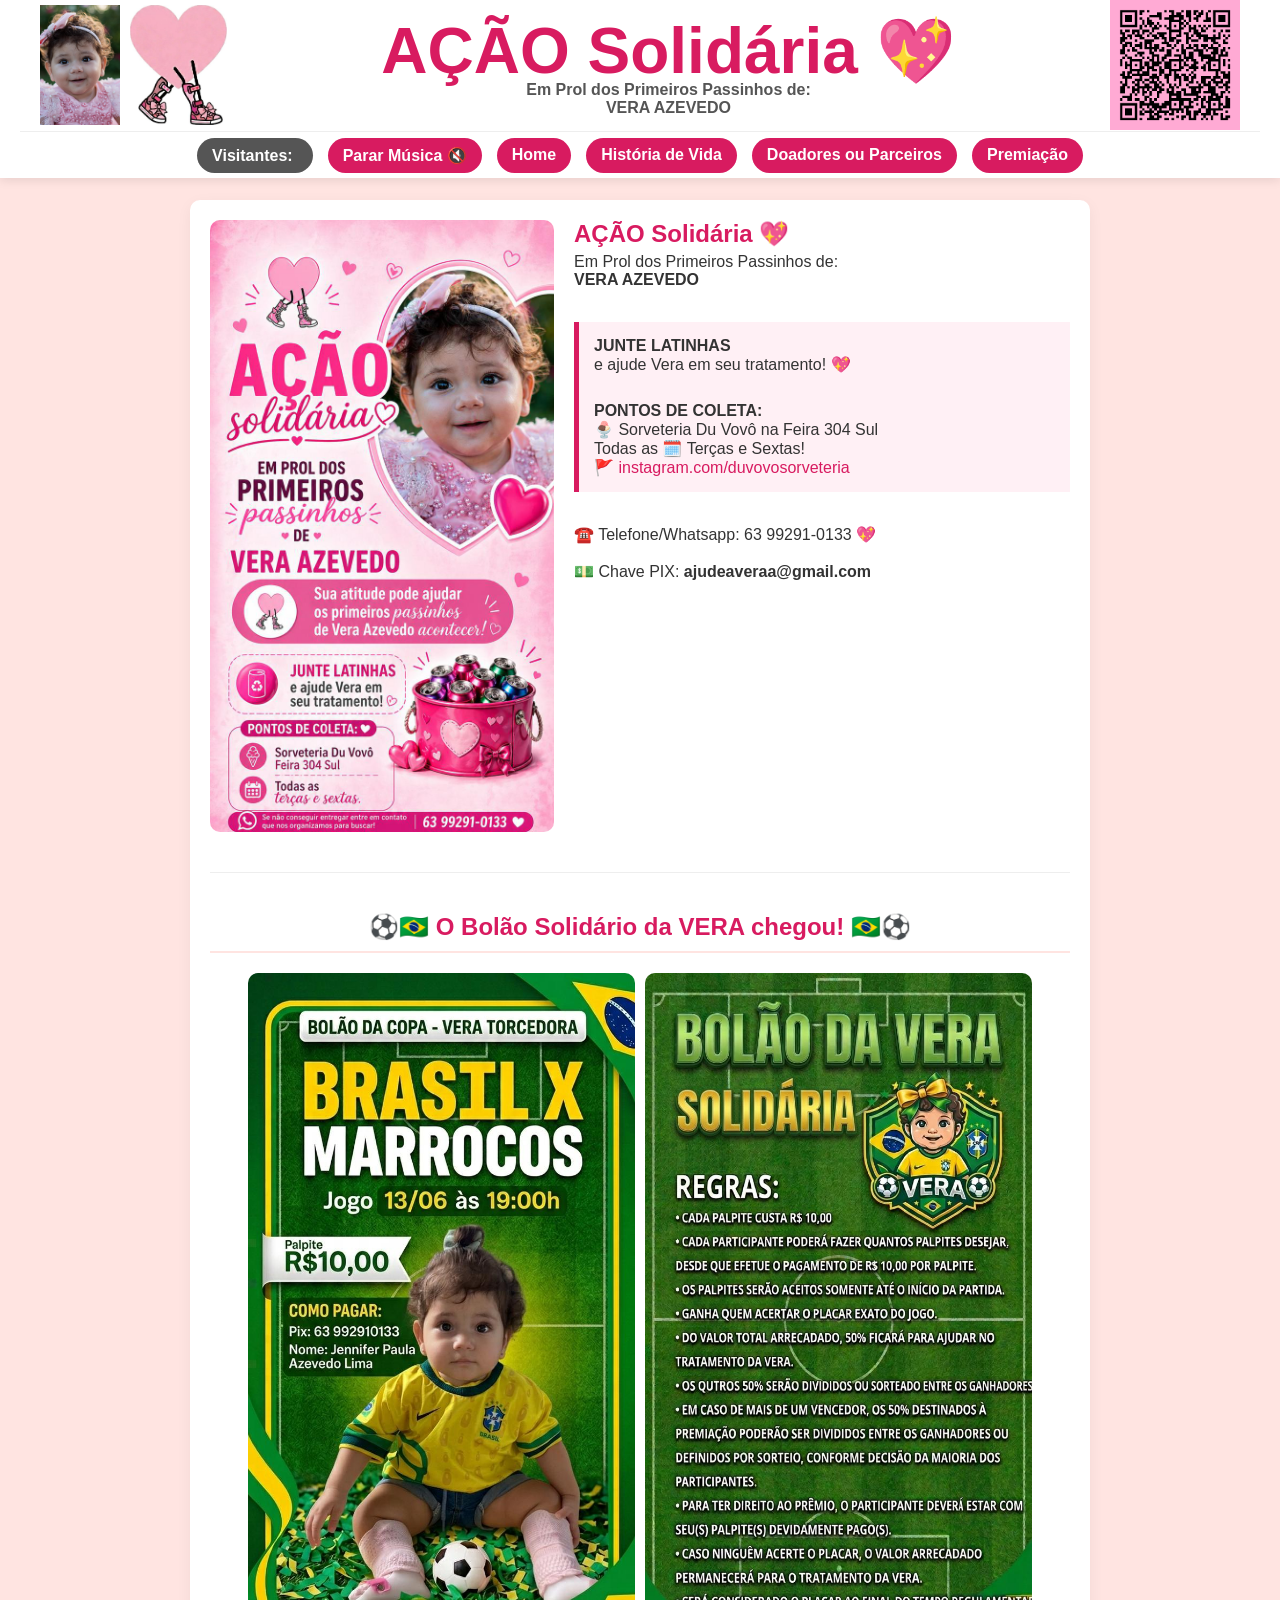
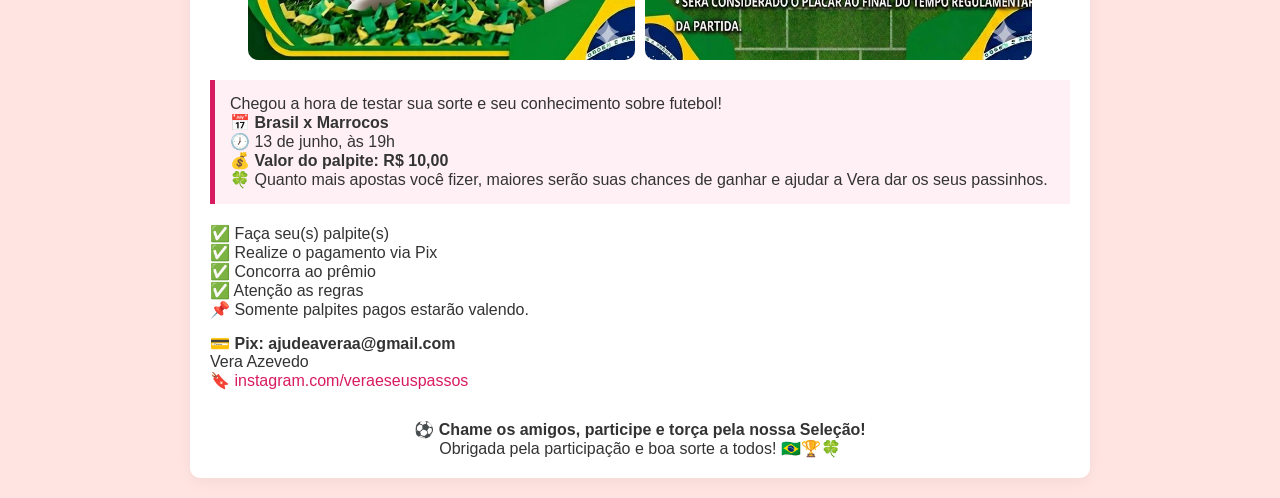
==== index.html @ 06380bad "Update index.html" ====
<!DOCTYPE html>
<html lang="pt-br">
<head>
    <meta charset="UTF-8">
    <meta name="viewport" content="width=device-width, initial-scale=1.0">
    <title>AÇÃO Solidária 💖 - Vera Azevedo</title>
    <link rel="stylesheet" href="style.css">
</head>
<body>

    <header>
        <div class="header-top">
            <div class="logo-group">
                <img src="assets/Imagem1.jpeg" alt="Vera" class="logo-img">
                <img src="assets/Imagem2.jpg" alt="Logo" class="logo-img">
            </div>
            <div class="header-title">
                <h1>AÇÃO Solidária 💖</h1>
                <p>Em Prol dos Primeiros Passinhos de:<br><strong>VERA AZEVEDO</strong></p>
            </div>
            <img src="assets/Imagem3.png" alt="QR Code" class="qr-code">
        </div>

        <nav>
            <div class="nav-links">
                <span id="visitor-counter" class="nav-btn" style="background: #555; display: flex; align-items: center; gap: 5px; padding: 2px 15px;">
    Visitantes: <img src="https://hits.sh/ajudeavera.github.io.svg?label=&color=555555&labelColor=555555" alt="" style="height: 24px; vertical-align: middle;">
</span>
                <button id="music-toggle" class="nav-btn" style="cursor: pointer; border: none;">Parar Música 🔇</button>
                <a href="index.html" class="nav-btn">Home</a>
                <a href="historia.html" class="nav-btn">História de Vida</a>
                <a href="parceiros.html" class="nav-btn">Doadores ou Parceiros</a>
                <a href="premiacao.html" class="nav-btn">Premiação</a>
            </div>
        </nav>
    </header>

    <main>
        <section class="campaign-container">
            <img src="assets/Imagem5.jpeg" alt="Campanha Fixa" class="campaign-img">
            <div class="campaign-text">
                <h2>AÇÃO Solidária 💖</h2>
                <p>Em Prol dos Primeiros Passinhos de:<br><strong>VERA AZEVEDO</strong></p><br>

                <div class="info-box">
                    <p><strong>JUNTE LATINHAS</strong><br>e ajude Vera em seu tratamento! 💖</p>
                    <p style="margin-top: 10px;"><strong><br>PONTOS DE COLETA:</strong><br>
                    🍨 Sorveteria Du Vovô na Feira 304 Sul<br>
                    Todas as 🗓️ Terças e Sextas!</p>
                    <p>🚩 <a href="https://www.instagram.com/duvovosorveteria" target="_blank" style="color: #d81b60; text-decoration: none;">instagram.com/duvovosorveteria</a></p>
                </div><br>

                <p>☎️ Telefone/Whatsapp: 63 99291-0133 💖</p><br>
                <p>💵 Chave PIX: <strong>ajudeaveraa@gmail.com</strong></p>
            </div>
        </section>

        <hr style="margin: 40px 0; border: 0; border-top: 1px solid #eee;">

        <section style="text-align: center;">
            <h2 class="section-title">⚽🇧🇷 O Bolão Solidário da VERA chegou! 🇧🇷⚽</h2>

            <div class="bolao-container">
                <img src="assets/Imagem6.jpeg" alt="Bolão 1" class="bolao-img">
                <img src="assets/Imagem7.jpeg" alt="Bolão 2" class="bolao-img">
            </div>

            <div class="info-box" style="text-align: left;">
                <p>Chegou a hora de testar sua sorte e seu conhecimento sobre futebol!</p>
                <p>📅 <strong>Brasil x Marrocos</strong><br>🕖 13 de junho, às 19h</p>
                <p>💰 <strong>Valor do palpite: R$ 10,00</strong></p>
                <p>🍀 Quanto mais apostas você fizer, maiores serão suas chances de ganhar e ajudar a Vera dar os seus passinhos.</p>
            </div>

            <div style="text-align: left; margin-top: 20px;">
                <p>✅ Faça seu(s) palpite(s)</p>
                <p>✅ Realize o pagamento via Pix</p>
                <p>✅ Concorra ao prêmio</p>
                <p>✅ Atenção as regras</p>
                <p>📌 Somente palpites pagos estarão valendo.</p>
                <p style="margin-top: 15px;">💳 <strong>Pix: ajudeaveraa@gmail.com</strong><br>Vera Azevedo</p>
                <p>🔖 <a href="https://www.instagram.com/veraeseuspassos" target="_blank" style="color: #d81b60; text-decoration: none;">instagram.com/veraeseuspassos</a></p>
            </div>

            <p style="margin-top: 30px; font-weight: bold;">⚽ Chame os amigos, participe e torça pela nossa Seleção!</p>
            <p>Obrigada pela participação e boa sorte a todos! 🇧🇷🏆🍀</p>
        </section>
    </main>

    <audio id="bg-music" loop>
        <source src="assets/musica.mp3" type="audio/mpeg">
    </audio>

    <script>
        const music = document.getElementById('bg-music');
        const toggleBtn = document.getElementById('music-toggle');

        function startMusic() {
            music.play().then(() => {
                toggleBtn.innerText = "Parar Música 🔇";
            }).catch(e => {
                console.log("Aguardando interação para tocar música.");
            });
        }

        window.addEventListener('load', startMusic);
        document.body.addEventListener('click', () => {
            if (music.paused && toggleBtn.innerText.includes("Parar")) {
                startMusic();
            }
        }, { once: false });

        toggleBtn.addEventListener('click', (e) => {
            e.stopPropagation();
            if (music.paused) {
                music.play();
                toggleBtn.innerText = "Parar Música 🔇";
            } else {
                music.pause();
                toggleBtn.innerText = "Tocar Música 🎵";
            }
        });
    </script>
</body>
</html>
---- style.css ----
/* Configurações Gerais */
* {
    margin: 0;
    padding: 0;
    box-sizing: border-box;
    font-family: 'Segoe UI', Tahoma, Geneva, Verdana, sans-serif;
}

body {
    background-color: #ffe4e1; /* Rosa claro */
    color: #333;
    padding-top: 180px; /* Ajustado para 180px conforme solicitado */
}

/* Cabeçalho Fixo */
header {
    position: fixed;
    top: 0;
    left: 0;
    width: 100%;
    background-color: #fff;
    box-shadow: 0 2px 10px rgba(0,0,0,0.1);
    z-index: 1000;
    padding: 0px 20px;
}

.header-top {
    display: flex;
    justify-content: space-between;
    align-items: center;
    max-width: 1200px;
    margin: 0 auto;
}

.logo-group {
    display: flex;
    align-items: center;
    gap: 10px;
}

.logo-img {
    height: 120px; /* Mantendo sua alteração */
    width: auto;
    object-fit: contain;
}

.header-title {
    text-align: center;
    flex-grow: 1;
}

.header-title h1 {
    color: #d81b60;
    font-size: 4.0rem; /* Mantendo seu título gigante */
    margin-bottom: -8px; /* Mantendo sua aproximação */
}

.header-title p {
    font-weight: bold;
    color: #555;
}

.qr-code {
    height: 130px; /* Mantendo sua alteração */
}

/* Navegação */
nav {
    border-top: 1px solid #eee;
    margin-top: 1px;
    padding-top: 1px;
    text-align: center;
}

.nav-links {
    display: flex;
    justify-content: center;
    gap: 15px;
    flex-wrap: wrap;
    padding: 5px 0;
}

.nav-btn {
    background-color: #d81b60;
    color: white;
    padding: 8px 15px; /* Ajustado para melhor clique */
    text-decoration: none;
    border-radius: 20px;
    font-weight: bold;
    font-size: 1.0rem;
    transition: background 0.3s;
    border: none;
    cursor: pointer;
}

.nav-btn:hover {
    background-color: #ad1457;
}

/* Conteúdo Principal */
main {
    max-width: 900px;
    margin: 20px auto;
    padding: 20px;
    background-color: #fff;
    border-radius: 10px;
    box-shadow: 0 4px 15px rgba(0,0,0,0.05);
}

.section-title {
    color: #d81b60;
    text-align: center;
    margin-bottom: 20px;
    border-bottom: 2px solid #ffe4e1;
    padding-bottom: 10px;
}

/* Estilo Home */
.campaign-container {
    display: flex;
    gap: 20px;
    margin-bottom: 40px;
    align-items: flex-start;
}

.campaign-img {
    width: 40%;
    border-radius: 10px;
}

.campaign-text {
    width: 60%;
}

.campaign-text h2 {
    color: #d81b60;
    margin-bottom: 5px; /* Aproximado conforme solicitado anteriormente */
}

.info-box {
    background-color: #fff0f5;
    padding: 15px;
    border-left: 5px solid #d81b60;
    margin: 15px 0;
}

.bolao-container {
    display: flex;
    gap: 10px;
    justify-content: center;
    margin: 20px 0;
}

.bolao-img {
    width: 45%;
    border-radius: 10px;
}

/* Grid de Doadores */
.partners-grid {
    display: grid;
    grid-template-columns: repeat(auto-fill, minmax(180px, 1fr));
    gap: 20px;
    margin-top: 20px;
}

.partner-card {
    text-align: center;
    border: 1px solid #eee;
    padding: 10px;
    border-radius: 8px;
}

.partner-card img {
    width: 100%;
    height: 150px;
    object-fit: cover;
    border-radius: 5px;
    margin-bottom: 10px;
}

/* Responsividade */
@media (max-width: 768px) {
    body {
        padding-top: 450px; /* Aumentado para o título gigante no mobile */
    }
    
    .header-title h1 {
        font-size: 2.5rem; /* Reduzido no mobile para não quebrar tudo */
    }

    .header-top {
        flex-direction: column;
        gap: 10px;
    }
    
    .campaign-container {
        flex-direction: column;
    }
    
    .campaign-img, .campaign-text {
        width: 100%;
    }
    
    .bolao-container {
        flex-direction: column;
        align-items: center;
    }
    
    .bolao-img {
        width: 100%;
    }
}
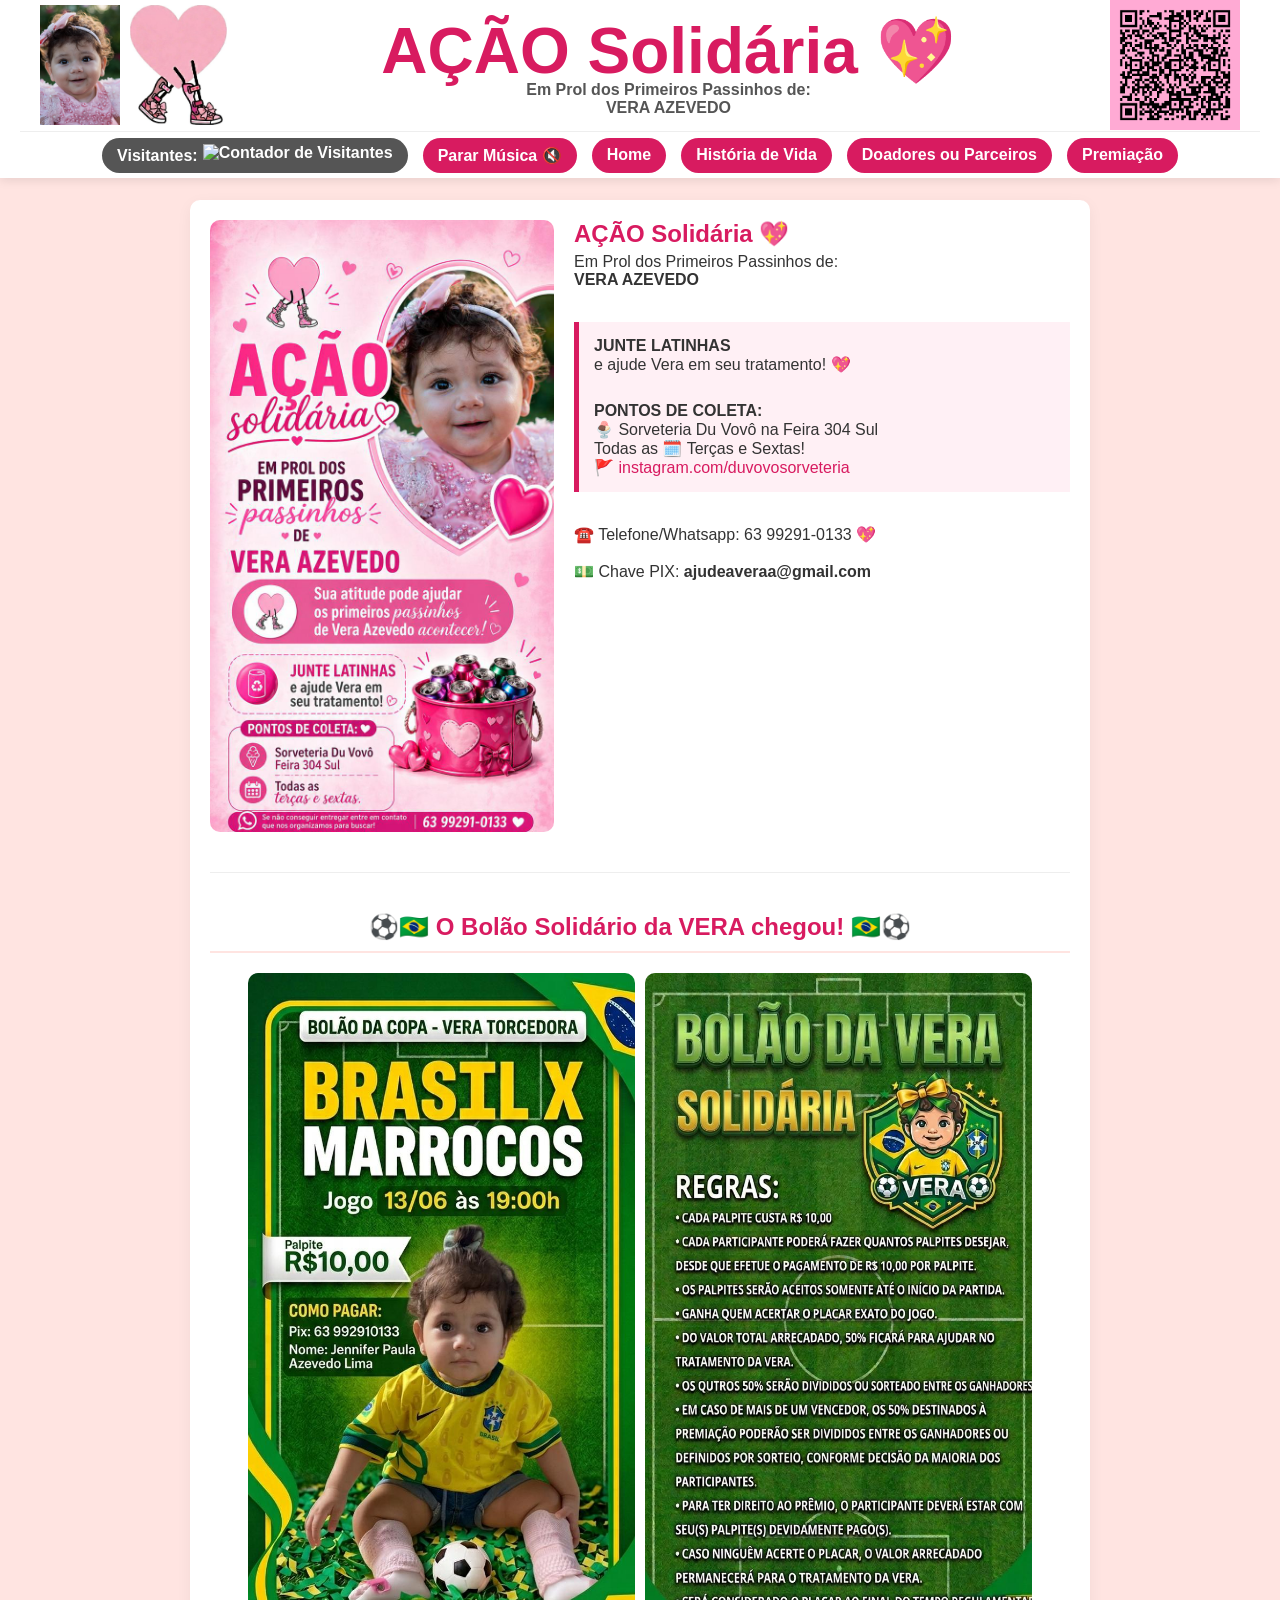
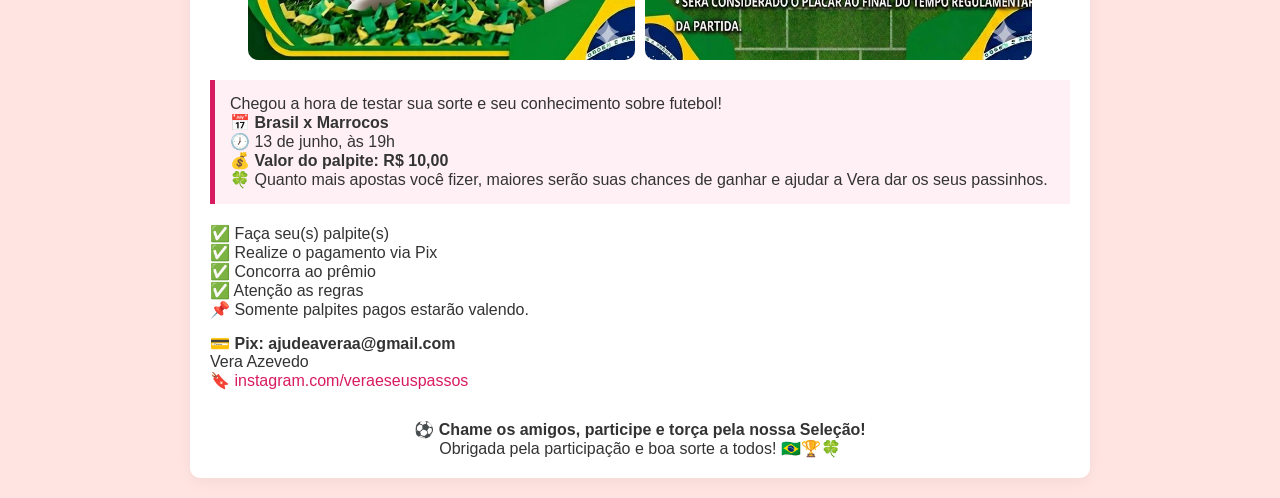
==== commit d9121fb2: "Update index.html" ====
--- a/index.html
+++ b/index.html
@@ -24,8 +24,8 @@
         <nav>
             <div class="nav-links">
                 <span id="visitor-counter" class="nav-btn" style="background: #555; display: flex; align-items: center; gap: 5px; padding: 2px 15px;">
-    Visitantes: <img src="https://hits.sh/ajudeavera.github.io.svg?label=&color=555555&labelColor=555555" alt="" style="height: 24px; vertical-align: middle;">
-</span>
+                    Visitantes: <img src="https://hits.sh/ajudeavera.github.io.svg?label=%20&color=ff2bd6&labelColor=ff2bd6&style=for-the-badge" alt="Contador de Visitantes" style="height: 24px; vertical-align: middle;">
+                </span>
                 <button id="music-toggle" class="nav-btn" style="cursor: pointer; border: none;">Parar Música 🔇</button>
                 <a href="index.html" class="nav-btn">Home</a>
                 <a href="historia.html" class="nav-btn">História de Vida</a>
--- a/style.css
+++ b/style.css
@@ -7,9 +7,9 @@
 }
 
 body {
-    background-color: #ffe4e1; /* Rosa claro */
+    background-color: #ffe4e1;
     color: #333;
-    padding-top: 180px; /* Ajustado para 180px conforme solicitado */
+    padding-top: 180px;
 }
 
 /* Cabeçalho Fixo */
@@ -39,7 +39,7 @@
 }
 
 .logo-img {
-    height: 120px; /* Mantendo sua alteração */
+    height: 120px;
     width: auto;
     object-fit: contain;
 }
@@ -51,8 +51,8 @@
 
 .header-title h1 {
     color: #d81b60;
-    font-size: 4.0rem; /* Mantendo seu título gigante */
-    margin-bottom: -8px; /* Mantendo sua aproximação */
+    font-size: 4.0rem;
+    margin-bottom: -8px;
 }
 
 .header-title p {
@@ -61,7 +61,7 @@
 }
 
 .qr-code {
-    height: 130px; /* Mantendo sua alteração */
+    height: 130px;
 }
 
 /* Navegação */
@@ -83,7 +83,7 @@
 .nav-btn {
     background-color: #d81b60;
     color: white;
-    padding: 8px 15px; /* Ajustado para melhor clique */
+    padding: 8px 15px;
     text-decoration: none;
     border-radius: 20px;
     font-weight: bold;
@@ -134,7 +134,7 @@
 
 .campaign-text h2 {
     color: #d81b60;
-    margin-bottom: 5px; /* Aproximado conforme solicitado anteriormente */
+    margin-bottom: 5px;
 }
 
 .info-box {
@@ -179,34 +179,65 @@
     margin-bottom: 10px;
 }
 
-/* Responsividade */
+/* Responsividade Mobile */
 @media (max-width: 768px) {
+
     body {
-        padding-top: 450px; /* Aumentado para o título gigante no mobile */
-    }
-    
+        padding-top: 220px; /* Reduzido — cabeçalho menor no mobile */
+    }
+
+    /* Cabeçalho empilhado no mobile */
+    .header-top {
+        flex-direction: row; /* mantém na mesma linha mas reduz tudo */
+        align-items: center;
+        gap: 5px;
+        padding: 5px 0;
+    }
+
+    /* Imagens 1 e 2 menores no mobile */
+    .logo-img {
+        height: 55px;
+    }
+
+    /* Título menor no mobile */
     .header-title h1 {
-        font-size: 2.5rem; /* Reduzido no mobile para não quebrar tudo */
-    }
-
-    .header-top {
-        flex-direction: column;
-        gap: 10px;
-    }
-    
+        font-size: 1.4rem;
+        margin-bottom: -4px;
+    }
+
+    .header-title p {
+        font-size: 0.75rem;
+    }
+
+    /* QR Code menor no mobile */
+    .qr-code {
+        height: 60px;
+    }
+
+    /* Botões do menu menores */
+    .nav-btn {
+        font-size: 0.8rem;
+        padding: 6px 10px;
+    }
+
+    .nav-links {
+        gap: 8px;
+    }
+
+    /* Conteúdo principal */
     .campaign-container {
         flex-direction: column;
     }
-    
+
     .campaign-img, .campaign-text {
         width: 100%;
     }
-    
+
     .bolao-container {
         flex-direction: column;
         align-items: center;
     }
-    
+
     .bolao-img {
         width: 100%;
     }
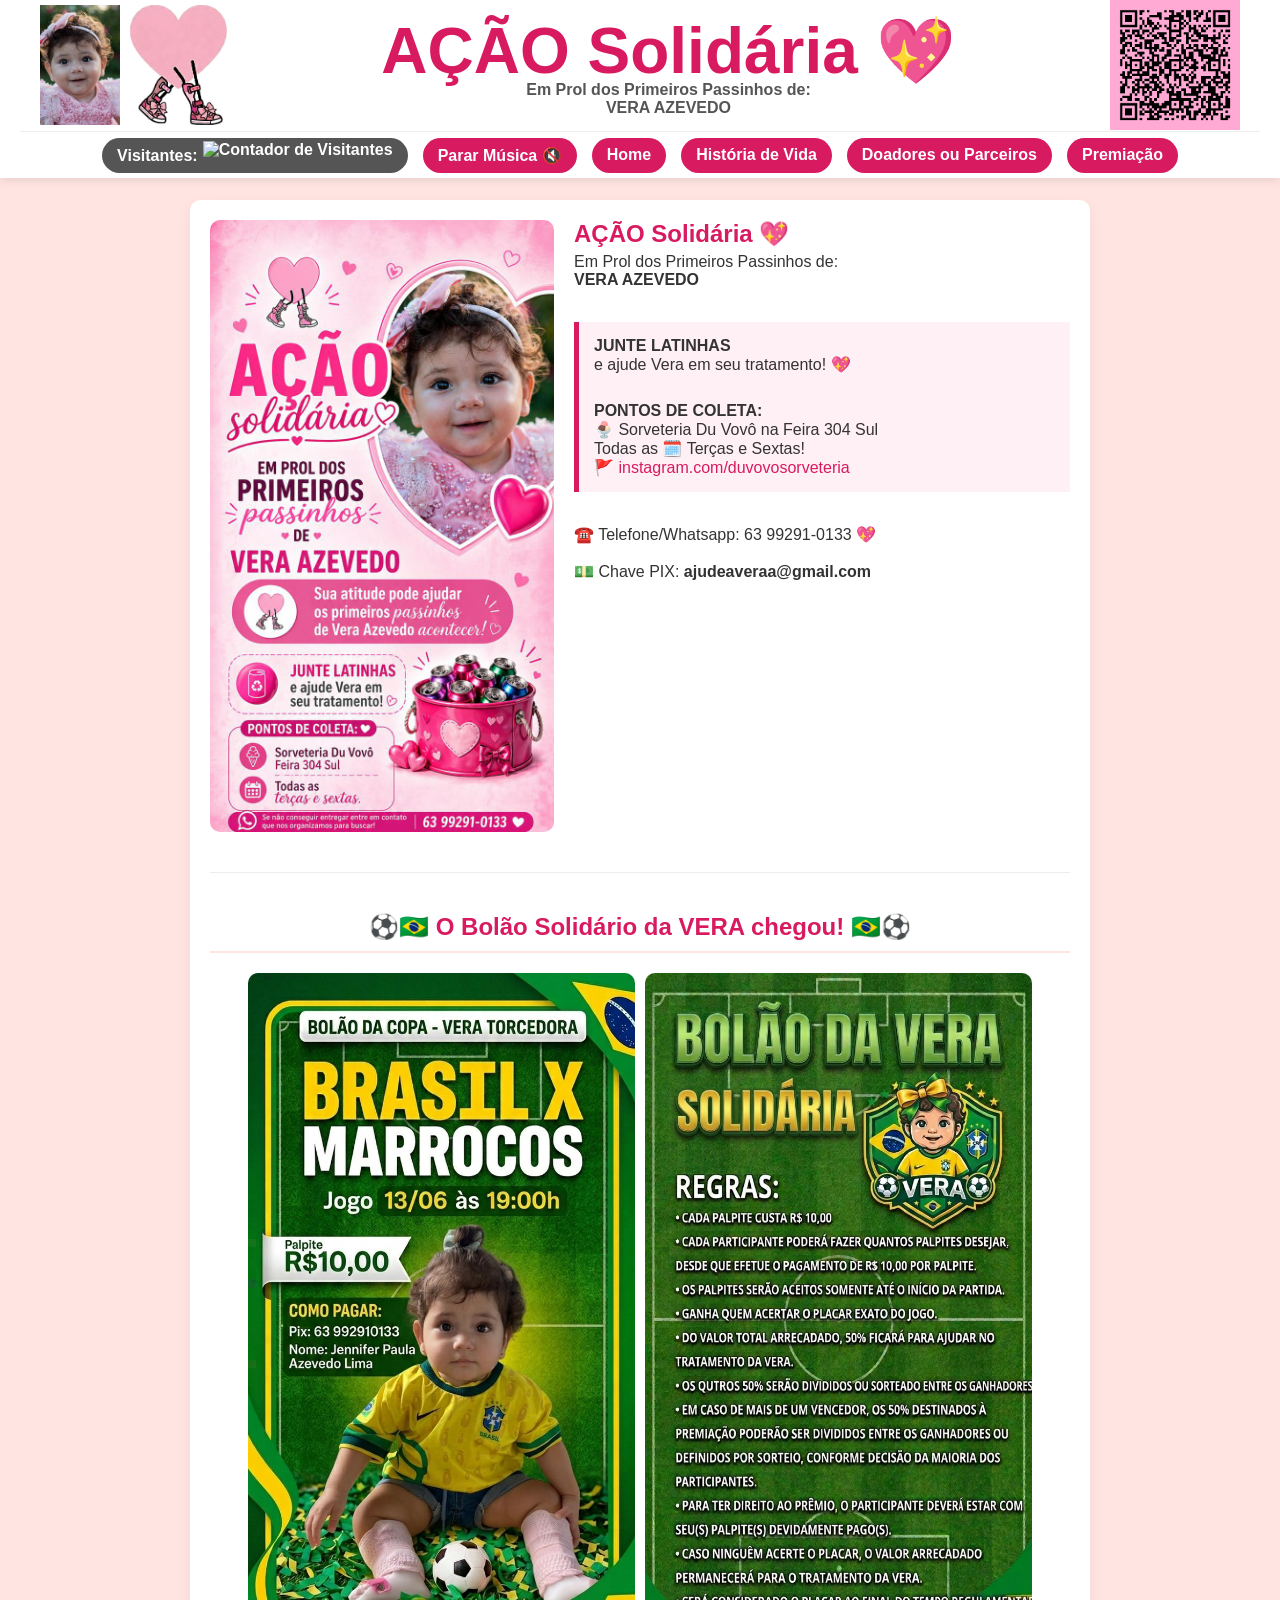
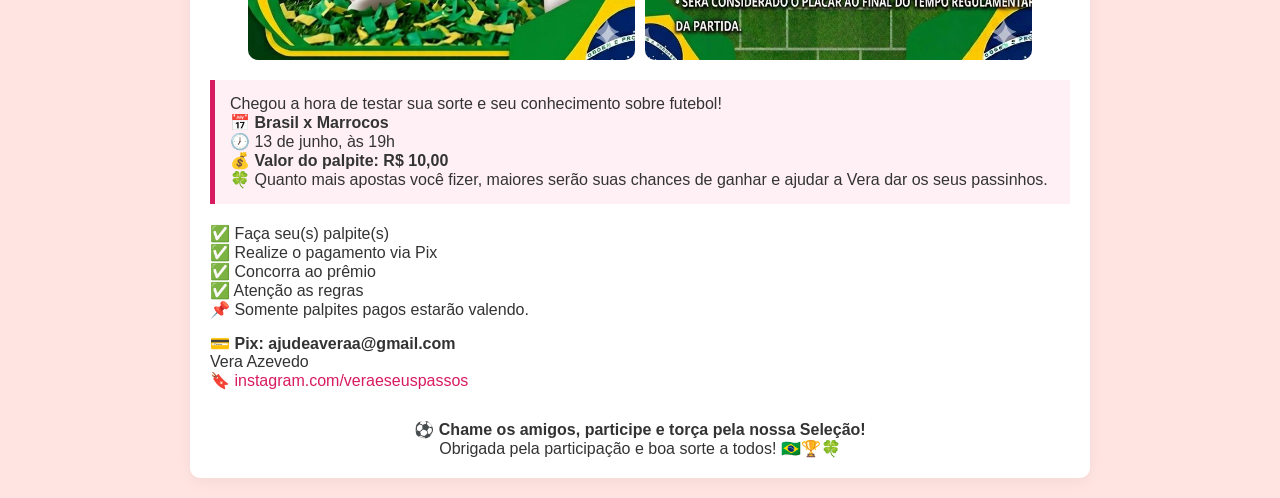
==== commit 5be0973a: "Update index.html" ====
--- a/index.html
+++ b/index.html
@@ -24,7 +24,7 @@
         <nav>
             <div class="nav-links">
                 <span id="visitor-counter" class="nav-btn" style="background: #555; display: flex; align-items: center; gap: 5px; padding: 2px 15px;">
-                    Visitantes: <img src="https://hits.sh/ajudeavera.github.io.svg?label=%20&color=ff2bd6&labelColor=ff2bd6&style=for-the-badge" alt="Contador de Visitantes" style="height: 24px; vertical-align: middle;">
+                    Visitantes: <img src="https://hits.sh/ajudeavera.github.io.svg?label=%20&color=ff2bd6&labelColor=ff2bd6&style=for-the-badge" alt="Contador de Visitantes" style="height: 30px; vertical-align: middle;">
                 </span>
                 <button id="music-toggle" class="nav-btn" style="cursor: pointer; border: none;">Parar Música 🔇</button>
                 <a href="index.html" class="nav-btn">Home</a>
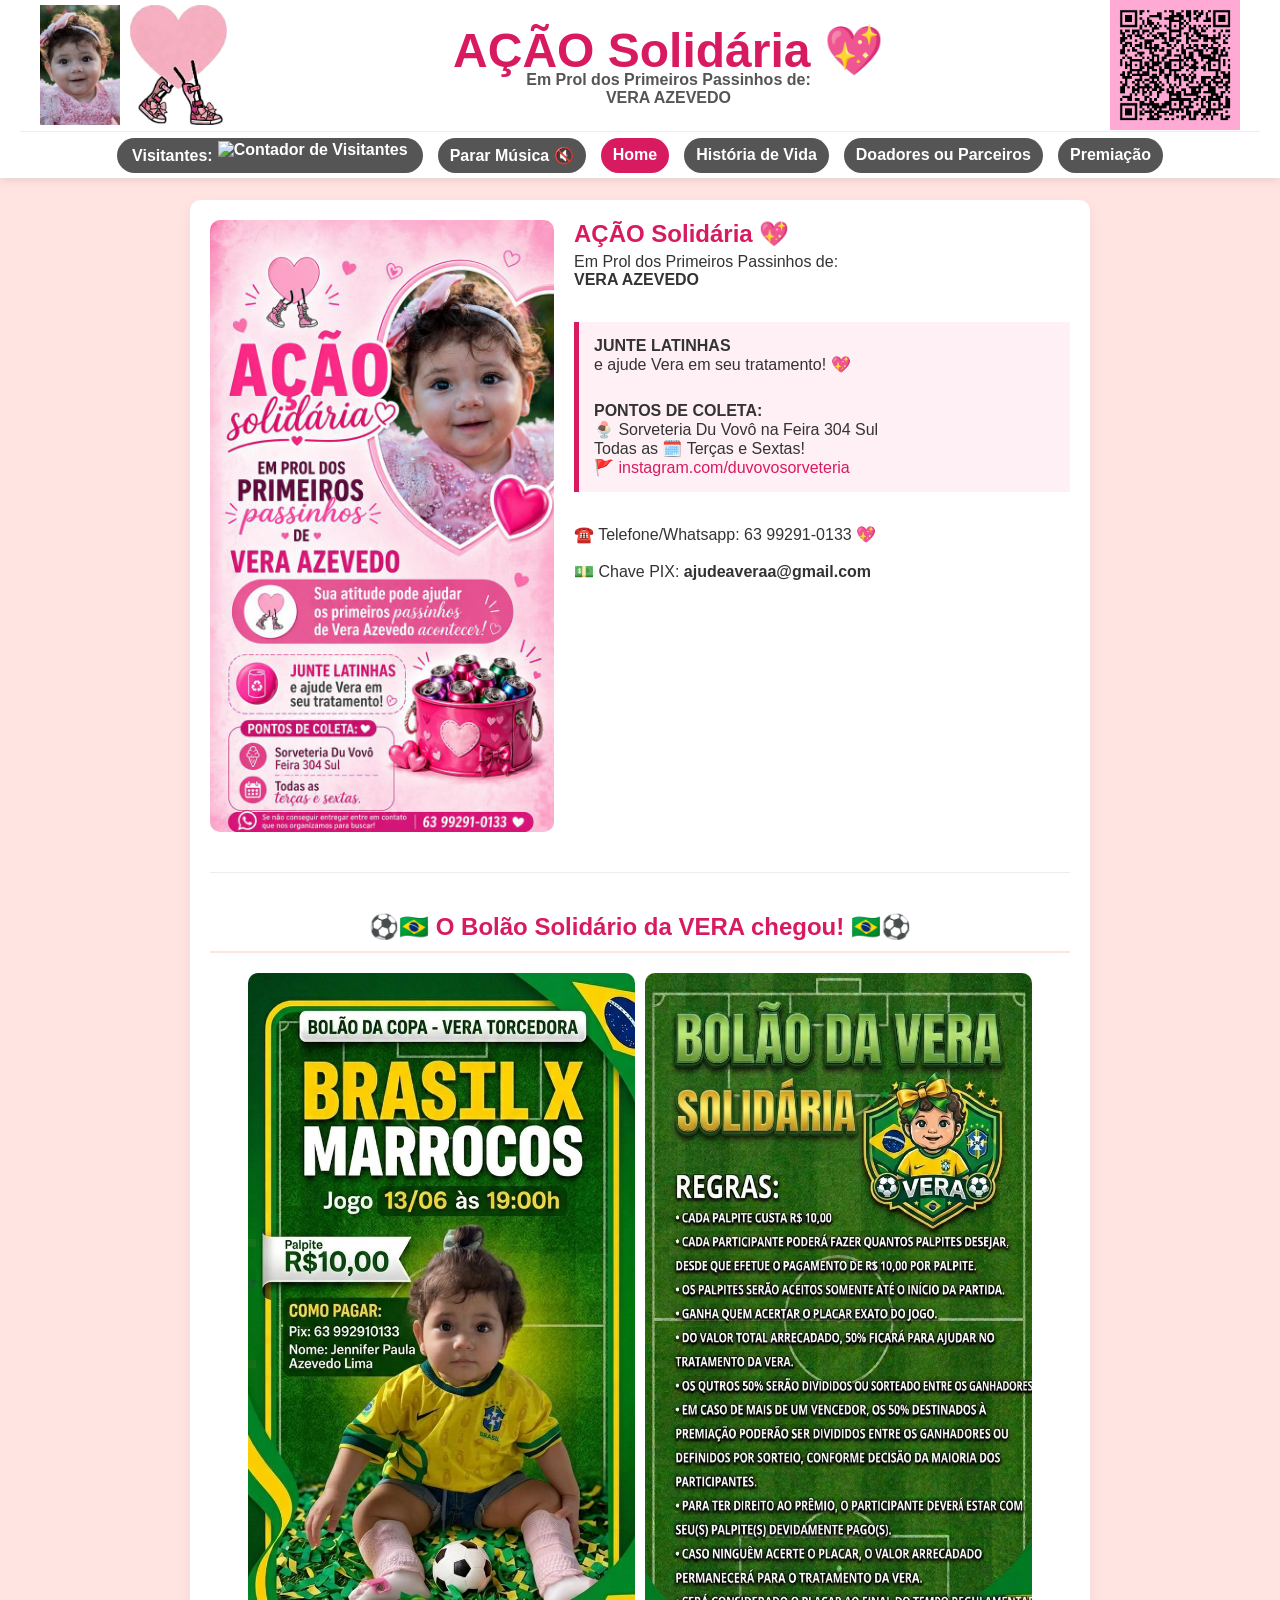
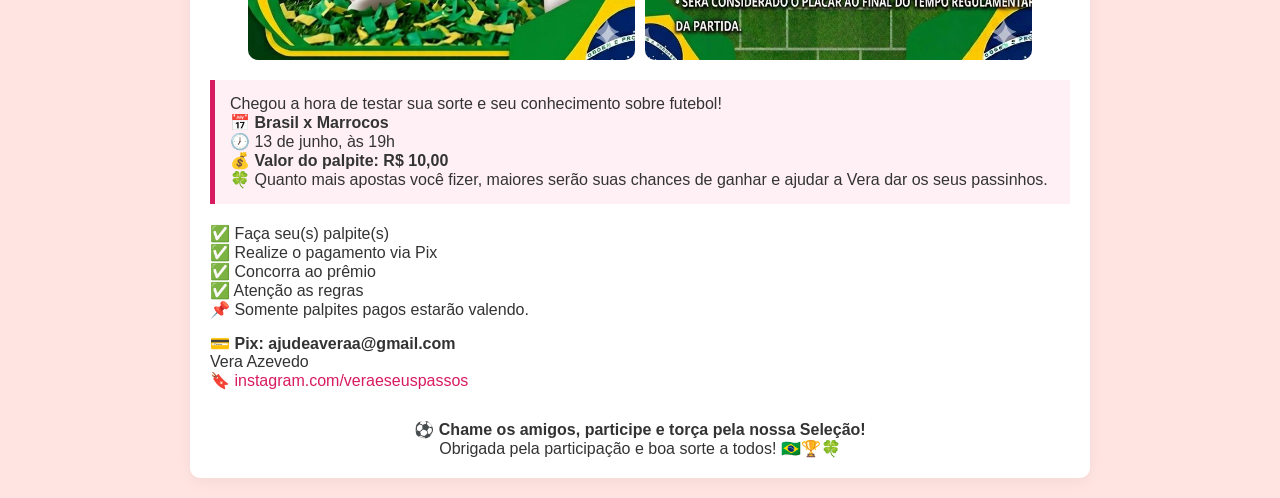
==== commit 4d4c4961: "Add files via upload" ====
--- a/index.html
+++ b/index.html
@@ -27,7 +27,7 @@
                     Visitantes: <img src="https://hits.sh/ajudeavera.github.io.svg?label=%20&color=ff2bd6&labelColor=ff2bd6&style=for-the-badge" alt="Contador de Visitantes" style="height: 30px; vertical-align: middle;">
                 </span>
                 <button id="music-toggle" class="nav-btn" style="cursor: pointer; border: none;">Parar Música 🔇</button>
-                <a href="index.html" class="nav-btn">Home</a>
+                <a href="index.html" class="nav-btn active">Home</a>
                 <a href="historia.html" class="nav-btn">História de Vida</a>
                 <a href="parceiros.html" class="nav-btn">Doadores ou Parceiros</a>
                 <a href="premiacao.html" class="nav-btn">Premiação</a>
@@ -122,4 +122,4 @@
         });
     </script>
 </body>
-</html>
+</html>
--- a/style.css
+++ b/style.css
@@ -51,7 +51,7 @@
 
 .header-title h1 {
     color: #d81b60;
-    font-size: 4.0rem;
+    font-size: 3.0rem;
     margin-bottom: -8px;
 }
 
@@ -81,9 +81,9 @@
 }
 
 .nav-btn {
-    background-color: #d81b60;
+    background-color: #555;
     color: white;
-    padding: 8px 15px;
+    padding: 8px 12px;
     text-decoration: none;
     border-radius: 20px;
     font-weight: bold;
@@ -91,6 +91,11 @@
     transition: background 0.3s;
     border: none;
     cursor: pointer;
+}
+
+/* Estilo para o botão do menu da página atual */
+.nav-btn.active {
+    background-color: #d81b60; /* Cor rosa para o botão ativo */
 }
 
 .nav-btn:hover {
@@ -241,4 +246,4 @@
     .bolao-img {
         width: 100%;
     }
-}
+}
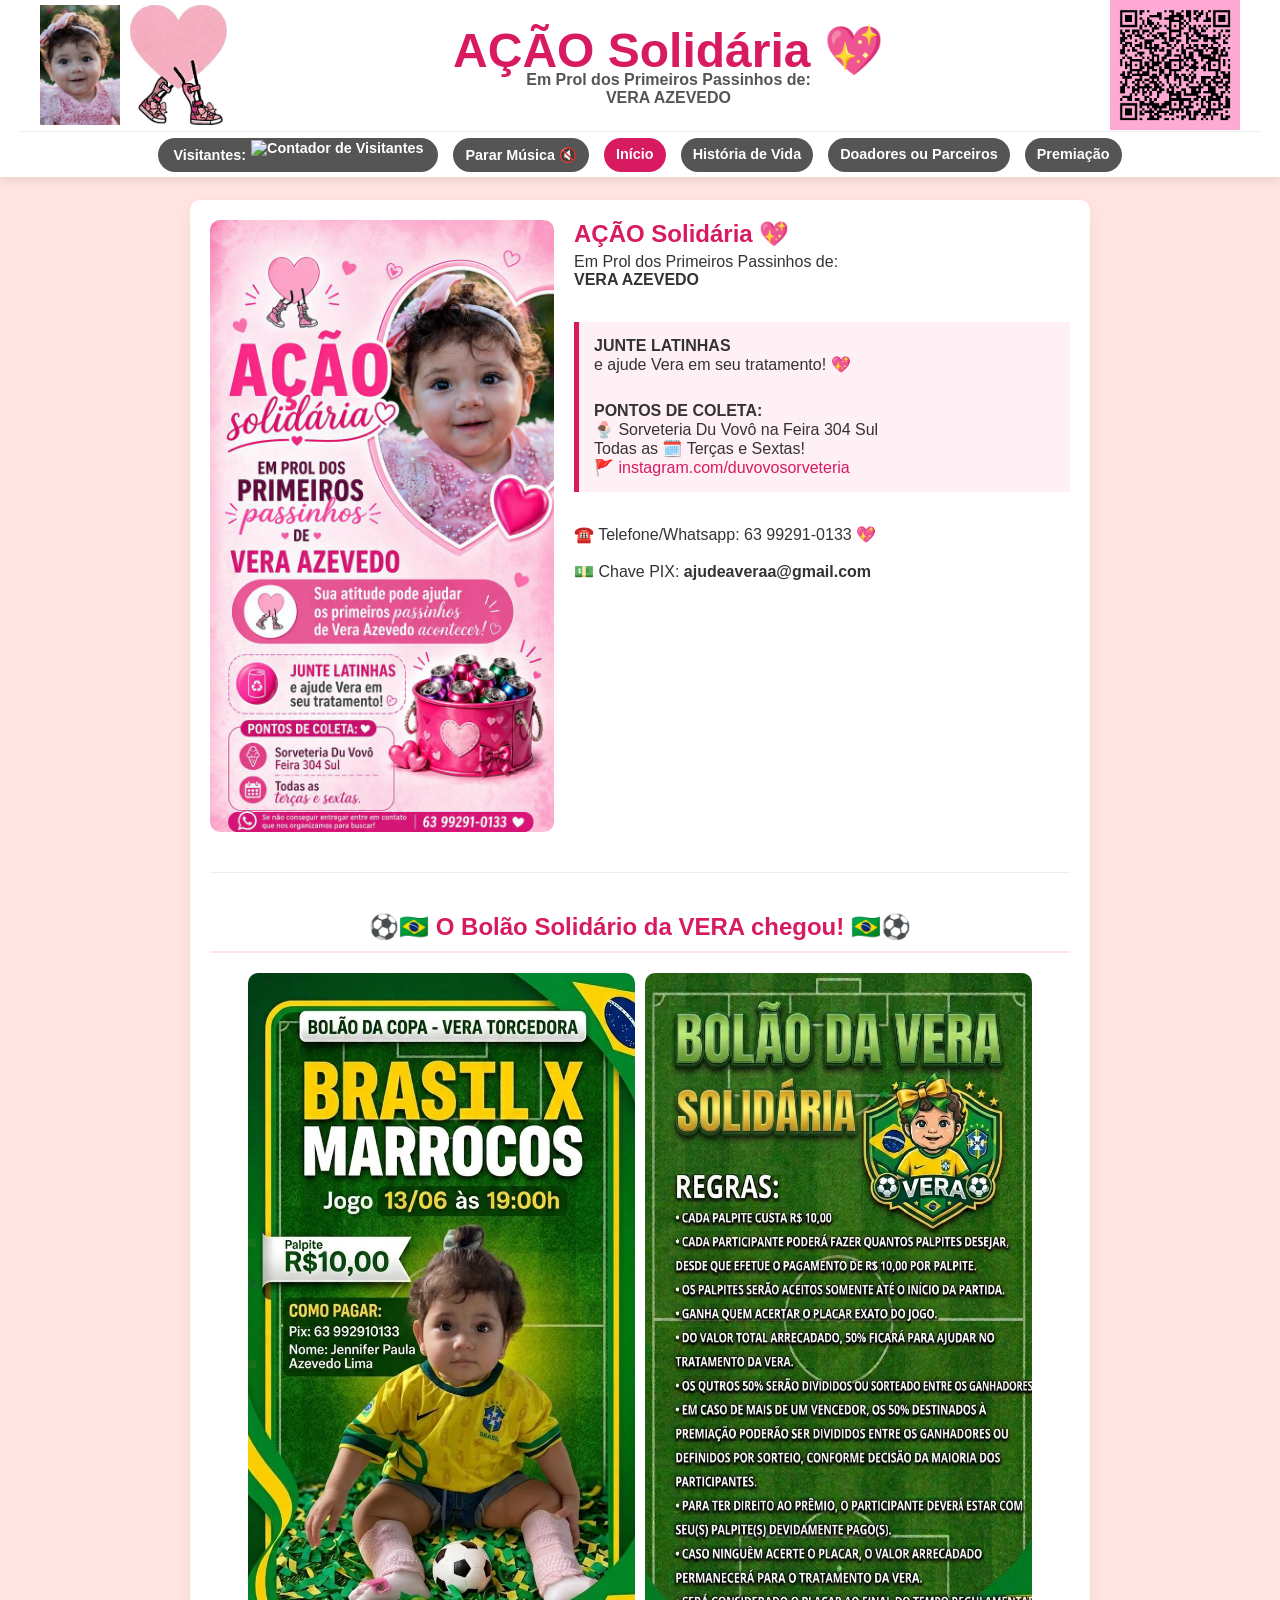
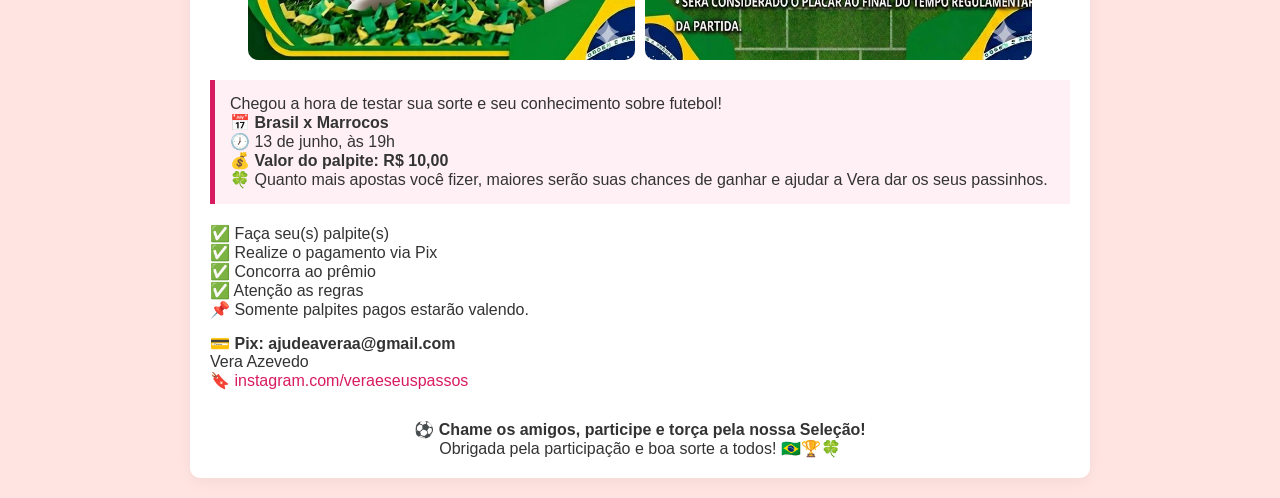
==== commit bb85ae55: "Add files via upload" ====
--- a/index.html
+++ b/index.html
@@ -27,7 +27,7 @@
                     Visitantes: <img src="https://hits.sh/ajudeavera.github.io.svg?label=%20&color=ff2bd6&labelColor=ff2bd6&style=for-the-badge" alt="Contador de Visitantes" style="height: 30px; vertical-align: middle;">
                 </span>
                 <button id="music-toggle" class="nav-btn" style="cursor: pointer; border: none;">Parar Música 🔇</button>
-                <a href="index.html" class="nav-btn active">Home</a>
+                <a href="index.html" class="nav-btn active">Início</a>
                 <a href="historia.html" class="nav-btn">História de Vida</a>
                 <a href="parceiros.html" class="nav-btn">Doadores ou Parceiros</a>
                 <a href="premiacao.html" class="nav-btn">Premiação</a>
--- a/style.css
+++ b/style.css
@@ -87,7 +87,7 @@
     text-decoration: none;
     border-radius: 20px;
     font-weight: bold;
-    font-size: 1.0rem;
+    font-size: 0.9rem;
     transition: background 0.3s;
     border: none;
     cursor: pointer;
@@ -179,7 +179,7 @@
 .partner-card img {
     width: 100%;
     height: 150px;
-    object-fit: cover;
+    object-fit: contain;
     border-radius: 5px;
     margin-bottom: 10px;
 }
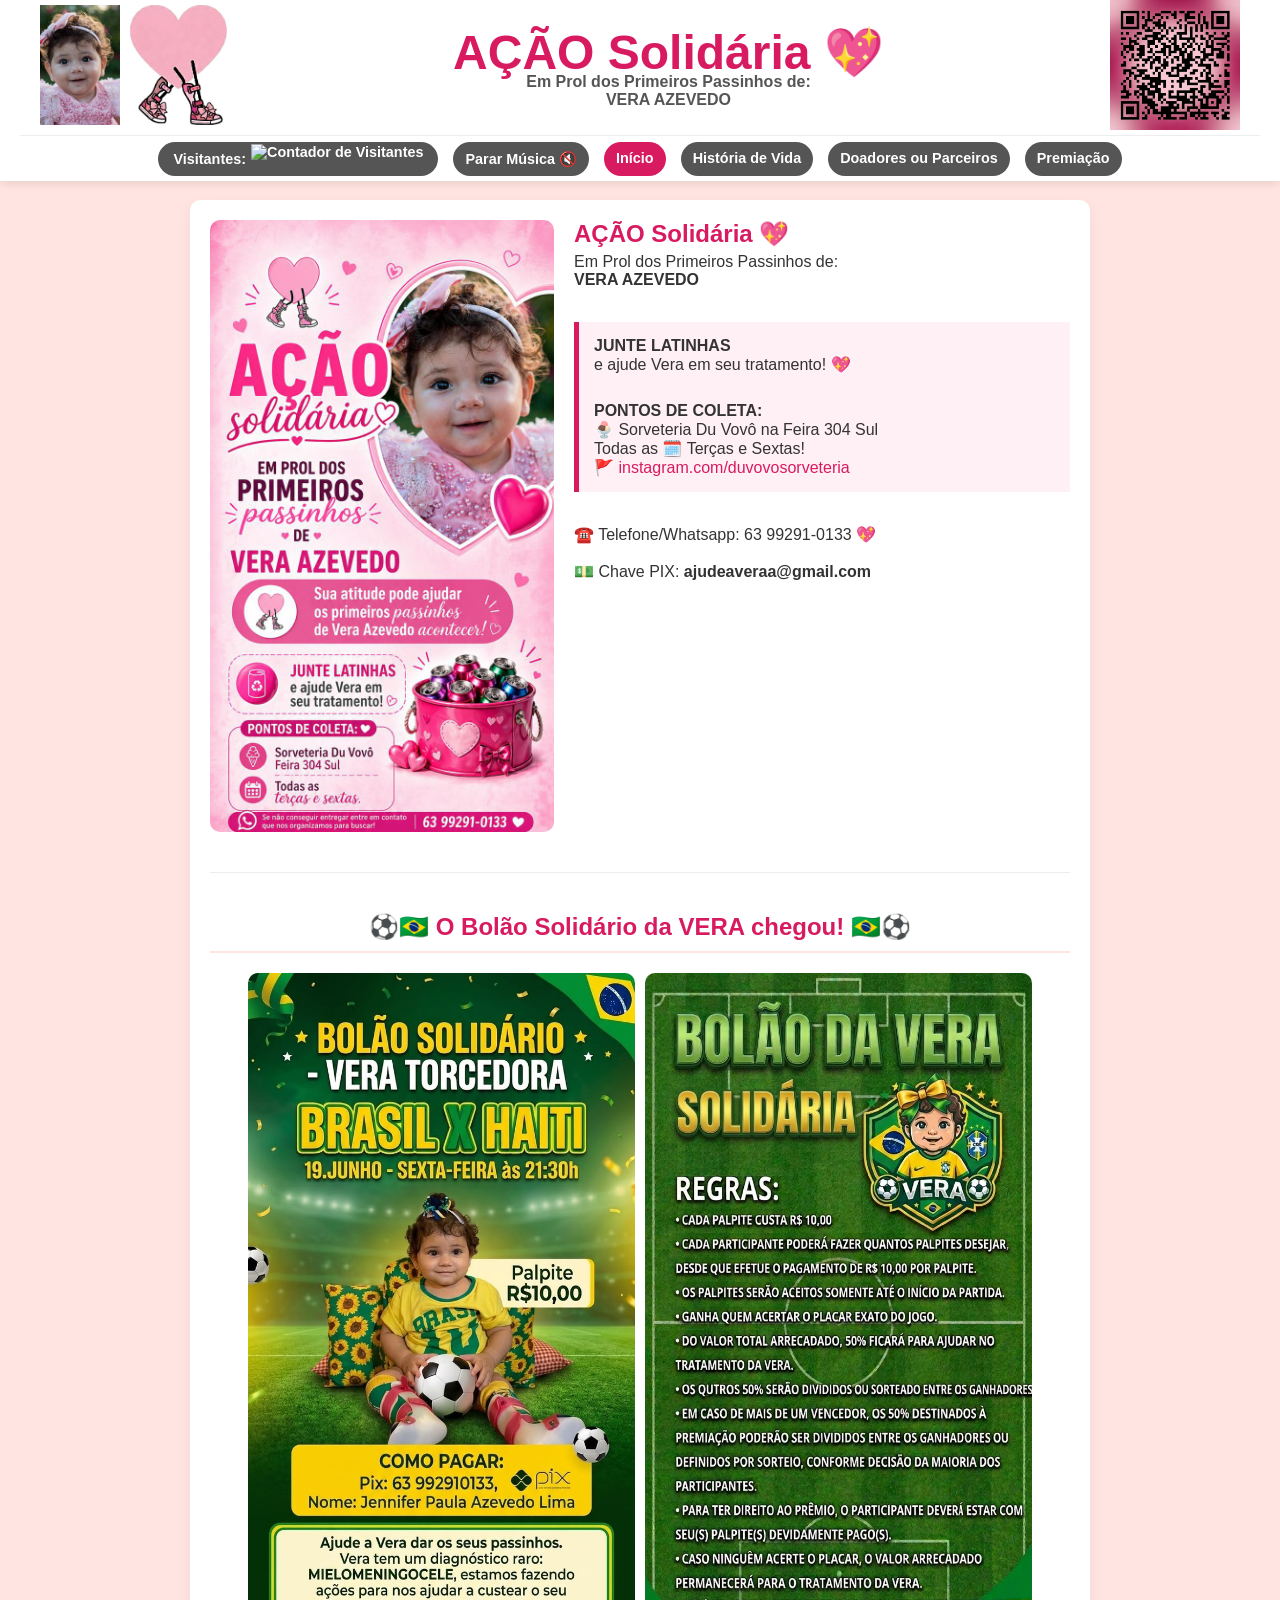
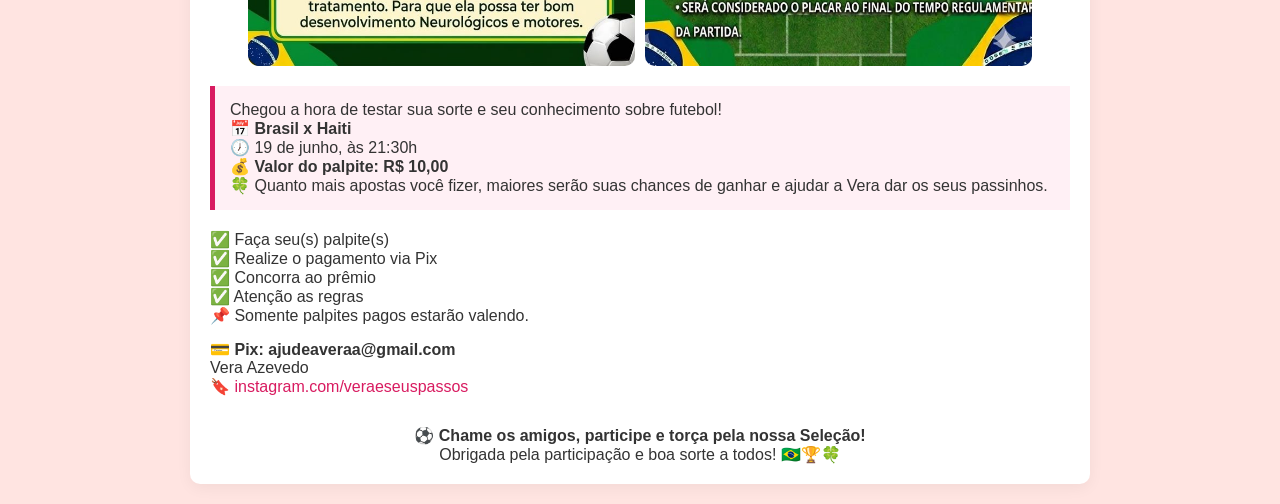
==== commit e7154797: "Add files via upload" ====
--- a/index.html
+++ b/index.html
@@ -11,14 +11,15 @@
     <header>
         <div class="header-top">
             <div class="logo-group">
-                <img src="assets/Imagem1.jpeg" alt="Vera" class="logo-img">
-                <img src="assets/Imagem2.jpg" alt="Logo" class="logo-img">
+               <a href="assets/Imagem1.jpeg" target="_blank"><img src="assets/Imagem1.jpeg" alt="Vera" class="logo-img"></a>
+               <a href="assets/Imagem2.jpg" target="_blank"><img src="assets/Imagem2.jpg" alt="Logo" class="logo-img"></a>
             </div>
             <div class="header-title">
                 <h1>AÇÃO Solidária 💖</h1>
                 <p>Em Prol dos Primeiros Passinhos de:<br><strong>VERA AZEVEDO</strong></p>
             </div>
-            <img src="assets/Imagem3.png" alt="QR Code" class="qr-code">
+            <!-- Imagem do QR Code agora com link para abrir em nova aba -->
+            <a href="assets/Imagem3.png" target="_blank"><img src="assets/Imagem3.png" alt="QR Code" class="qr-code"></a>
         </div>
 
         <nav>
@@ -67,7 +68,7 @@
 
             <div class="info-box" style="text-align: left;">
                 <p>Chegou a hora de testar sua sorte e seu conhecimento sobre futebol!</p>
-                <p>📅 <strong>Brasil x Marrocos</strong><br>🕖 13 de junho, às 19h</p>
+                <p>📅 <strong>Brasil x Haiti</strong><br>🕖 19 de junho, às 21:30h</p>
                 <p>💰 <strong>Valor do palpite: R$ 10,00</strong></p>
                 <p>🍀 Quanto mais apostas você fizer, maiores serão suas chances de ganhar e ajudar a Vera dar os seus passinhos.</p>
             </div>
--- a/style.css
+++ b/style.css
@@ -42,6 +42,13 @@
     height: 120px;
     width: auto;
     object-fit: contain;
+    /* Efeito de zoom para imagens do cabeçalho */
+    transition: transform 0.3s ease-in-out;
+}
+
+.logo-img:hover {
+    transform: scale(1.15); /* Zoom maior para cabeçalho */
+    cursor: pointer;
 }
 
 .header-title {
@@ -62,7 +69,35 @@
 
 .qr-code {
     height: 130px;
-}
+    /* Efeito de zoom para imagens do cabeçalho */
+    transition: transform 0.3s ease-in-out;
+}
+
+.qr-code:hover {
+    transform: scale(1.15); /* Zoom maior para cabeçalho */
+    cursor: pointer;
+}
+
+/* NOVO: Efeito de zoom para imagens dentro do MAIN (geral) */
+main img {
+    transition: transform 0.3s ease-in-out;
+}
+
+main img:hover {
+    transform: scale(1.05); /* Zoom discreto para imagens do main (padrão) */
+    cursor: pointer;
+}
+
+/* NOVO: Efeito de zoom para imagens de parceiros/premiação (mais específico) */
+.partner-card img {
+    transition: transform 0.3s ease-in-out;
+}
+
+.partner-card img:hover {
+    transform: scale(1.99); /* Zoom bem maior para parceiros/premiação */
+    cursor: pointer;
+}
+
 
 /* Navegação */
 nav {
@@ -178,7 +213,7 @@
 
 .partner-card img {
     width: 100%;
-    height: 150px;
+    height: 200px; /* Mantido para o layout do card */
     object-fit: contain;
     border-radius: 5px;
     margin-bottom: 10px;
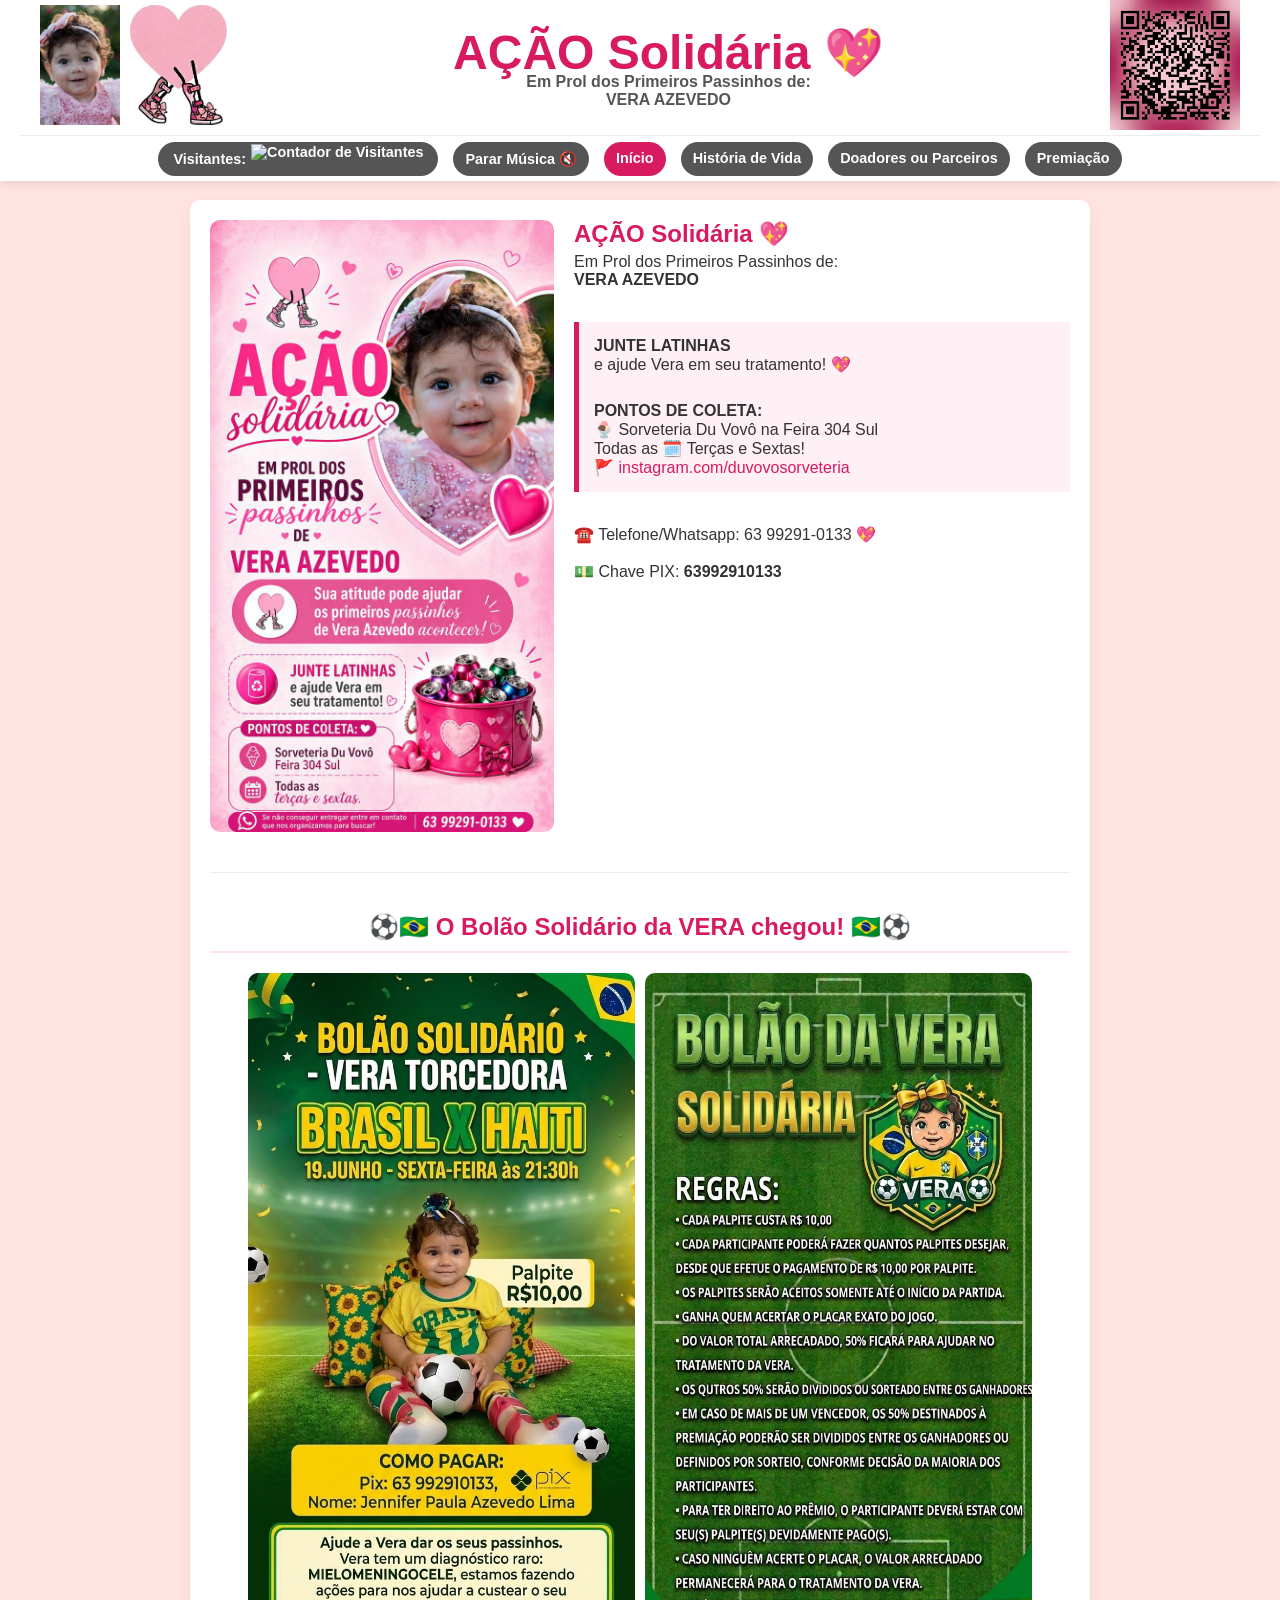
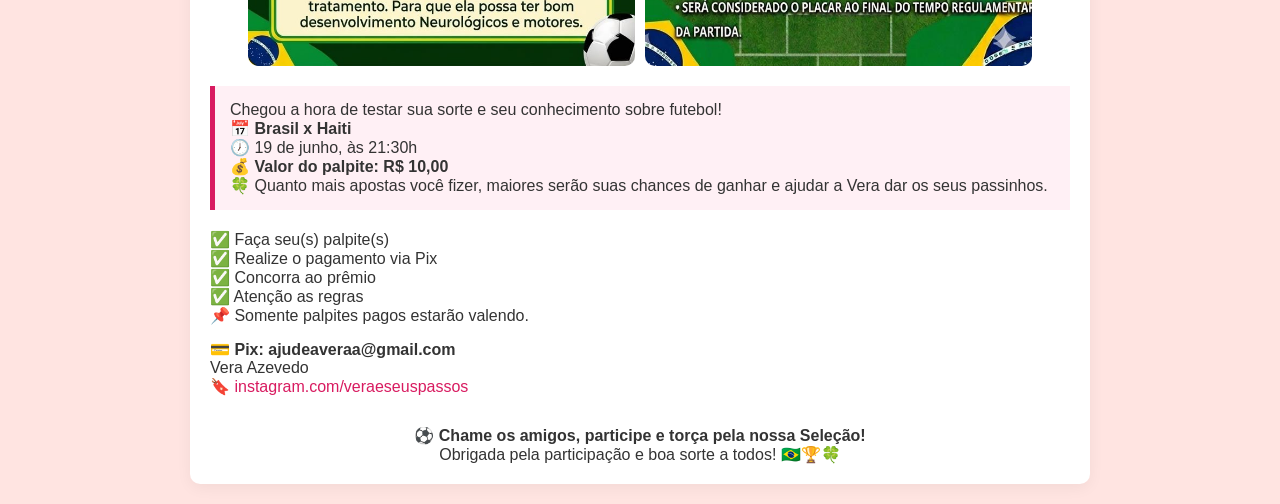
==== commit aa7a1e5c: "Update index.html" ====
--- a/index.html
+++ b/index.html
@@ -52,7 +52,7 @@
                 </div><br>
 
                 <p>☎️ Telefone/Whatsapp: 63 99291-0133 💖</p><br>
-                <p>💵 Chave PIX: <strong>ajudeaveraa@gmail.com</strong></p>
+                <p>💵 Chave PIX: <strong>63992910133</strong></p>
             </div>
         </section>
 
@@ -123,4 +123,4 @@
         });
     </script>
 </body>
-</html>+</html>
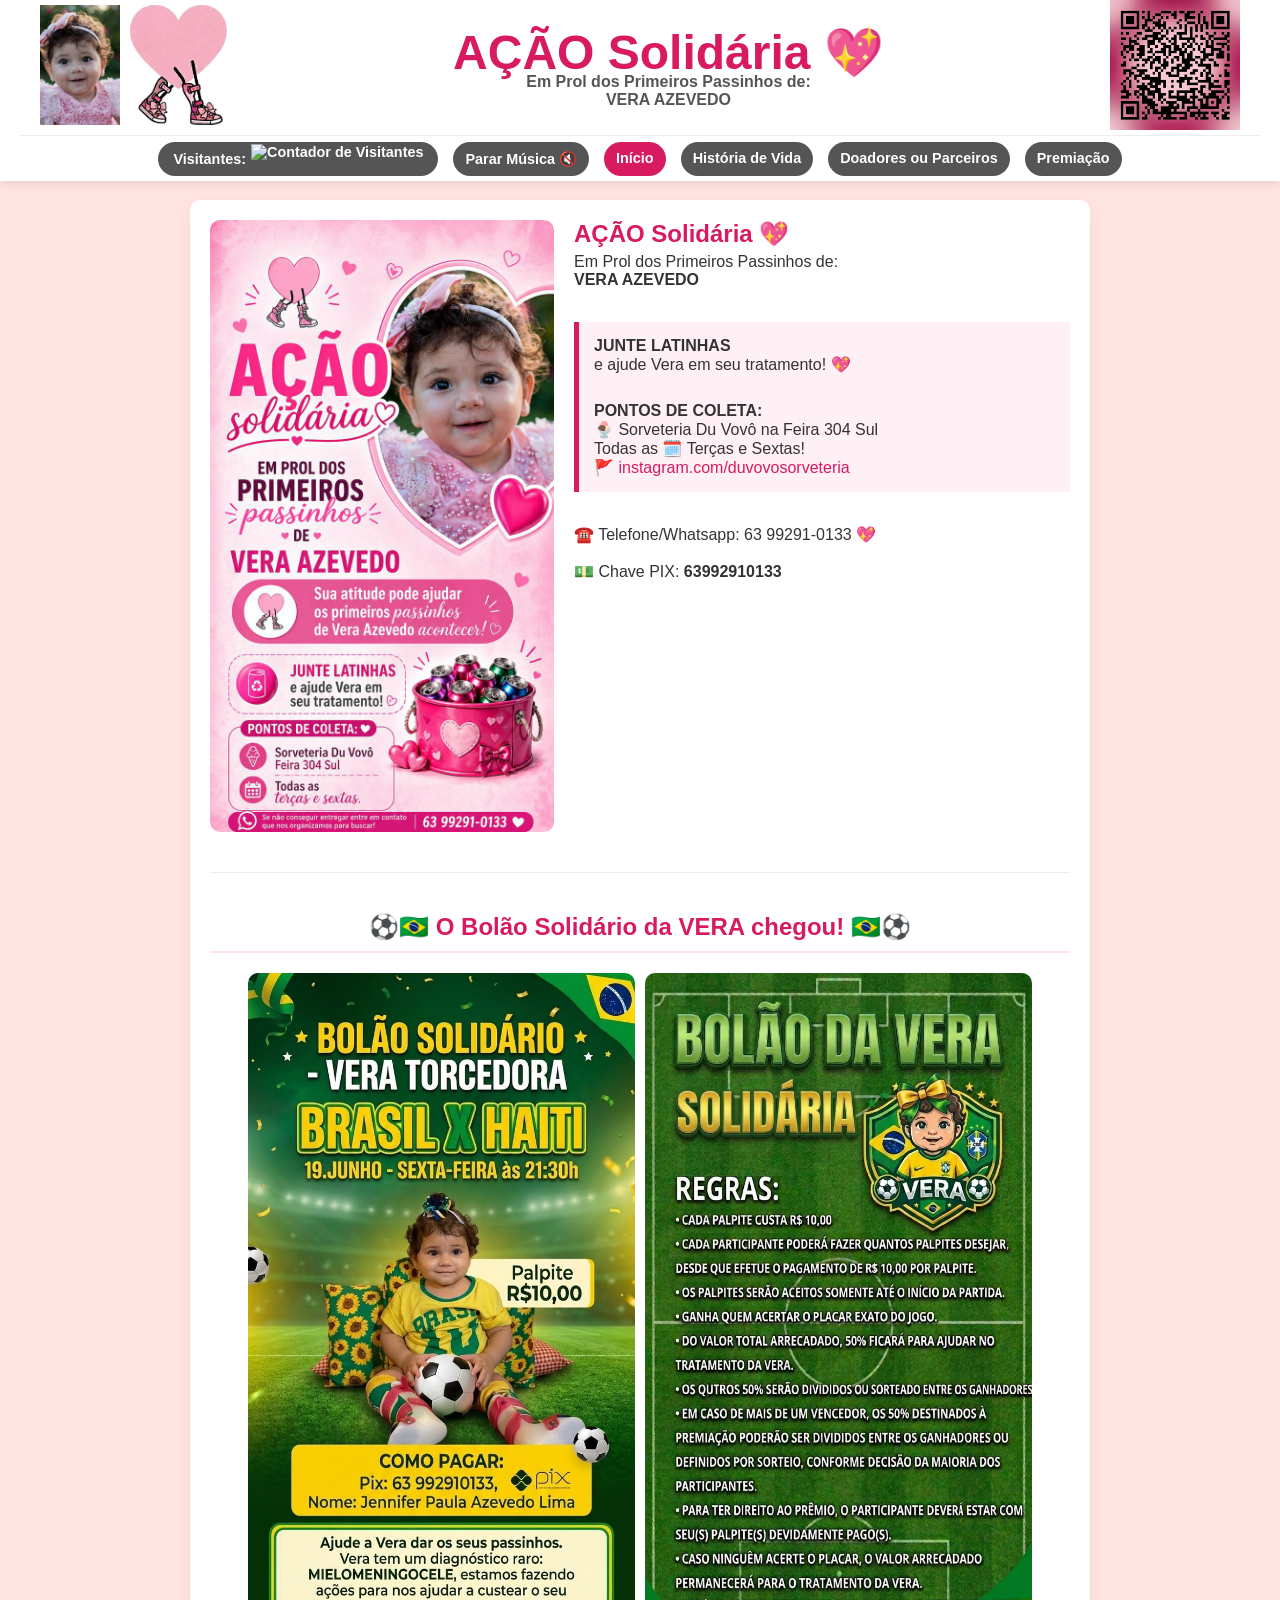
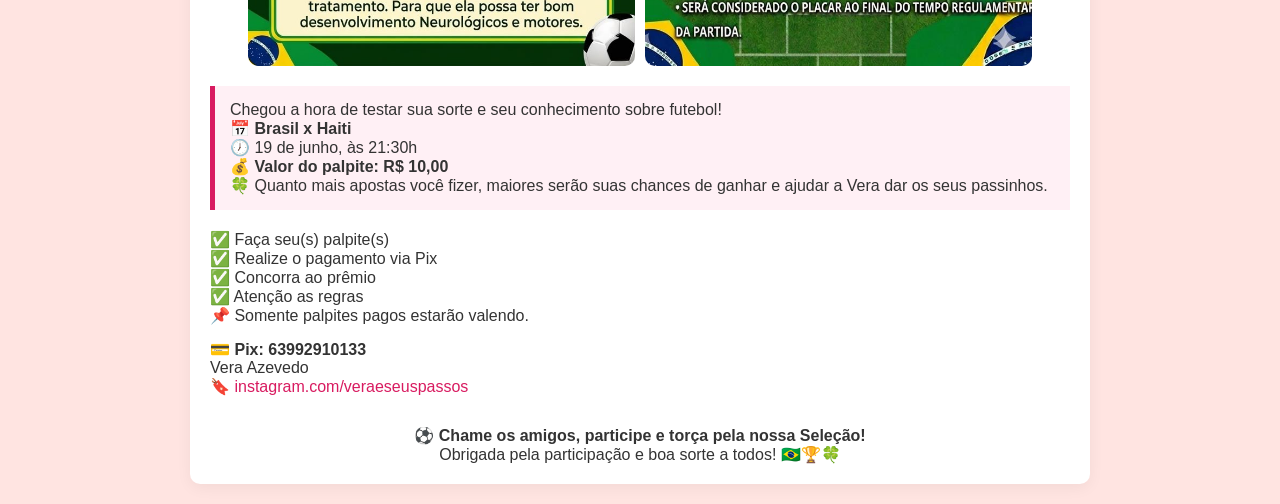
==== commit 722c8ea7: "Update index.html" ====
--- a/index.html
+++ b/index.html
@@ -79,7 +79,7 @@
                 <p>✅ Concorra ao prêmio</p>
                 <p>✅ Atenção as regras</p>
                 <p>📌 Somente palpites pagos estarão valendo.</p>
-                <p style="margin-top: 15px;">💳 <strong>Pix: ajudeaveraa@gmail.com</strong><br>Vera Azevedo</p>
+                <p style="margin-top: 15px;">💳 <strong>Pix: 63992910133</strong><br>Vera Azevedo</p>
                 <p>🔖 <a href="https://www.instagram.com/veraeseuspassos" target="_blank" style="color: #d81b60; text-decoration: none;">instagram.com/veraeseuspassos</a></p>
             </div>
 
